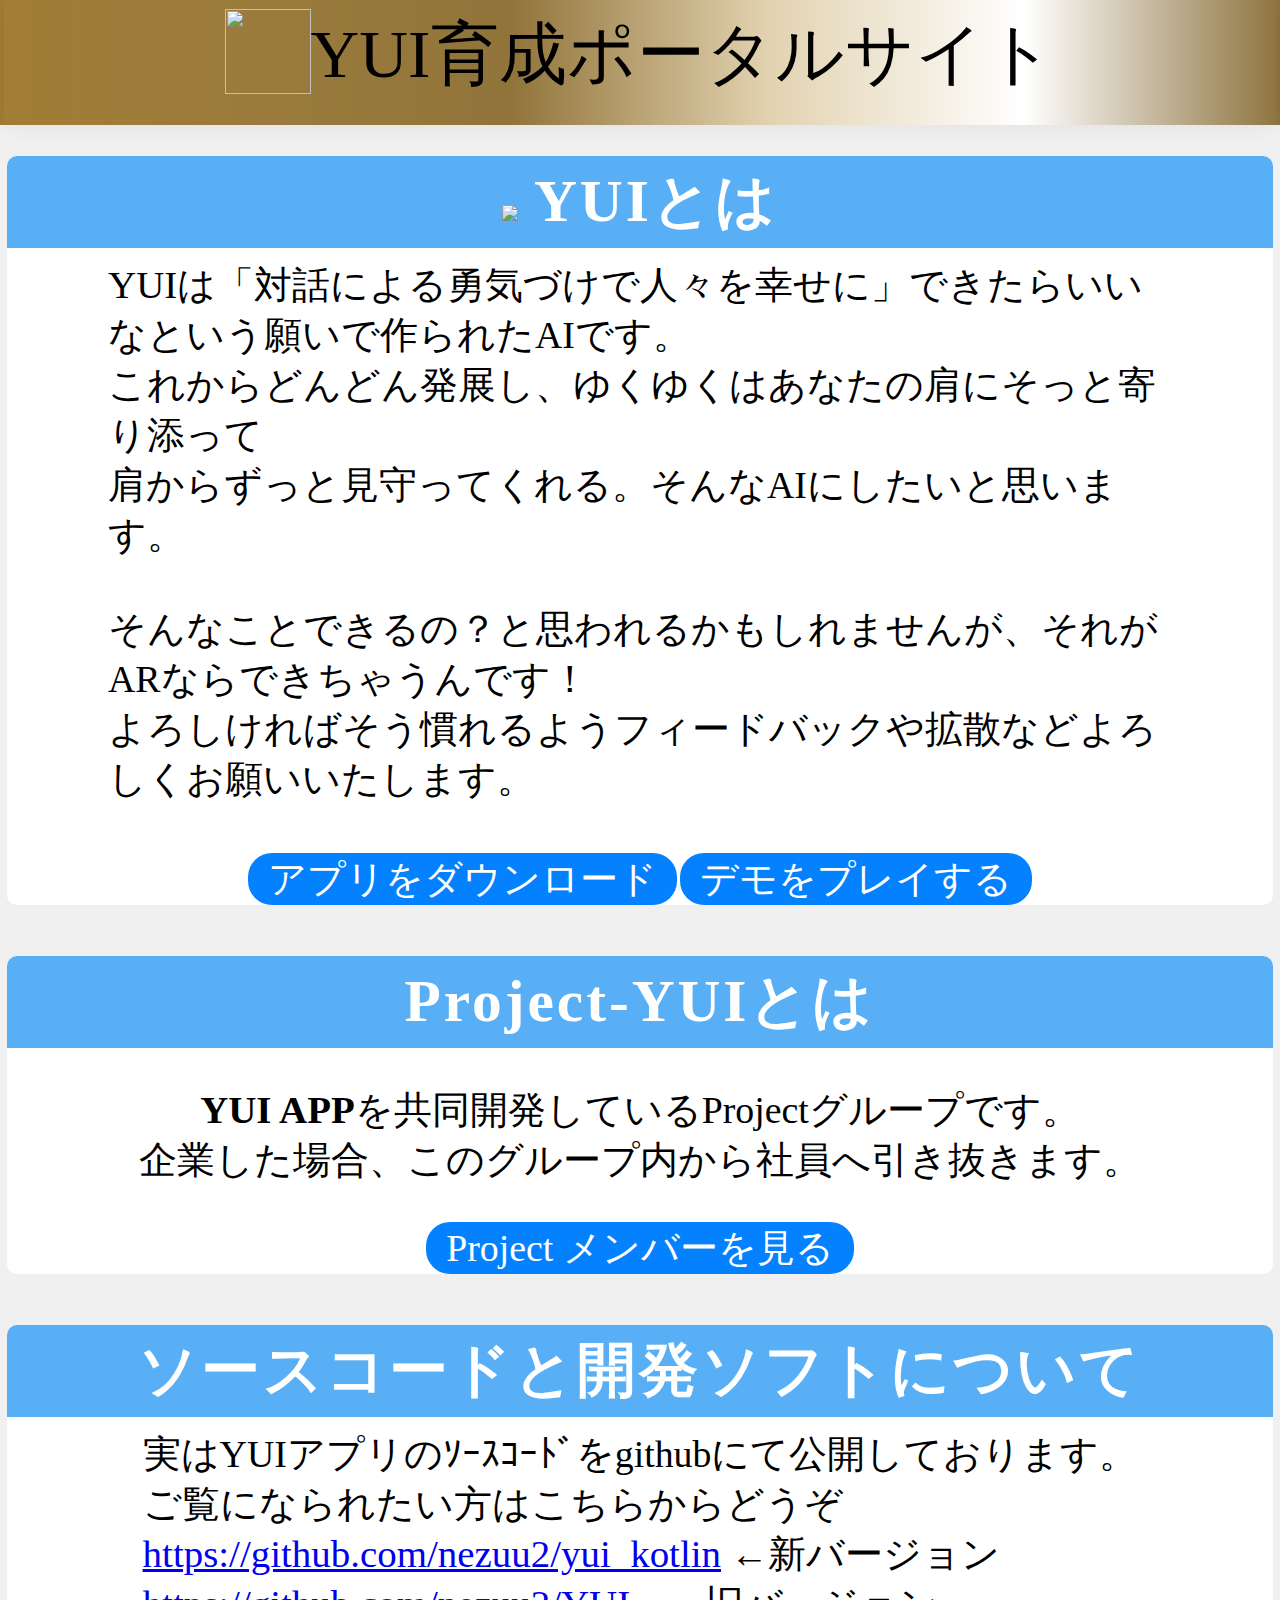
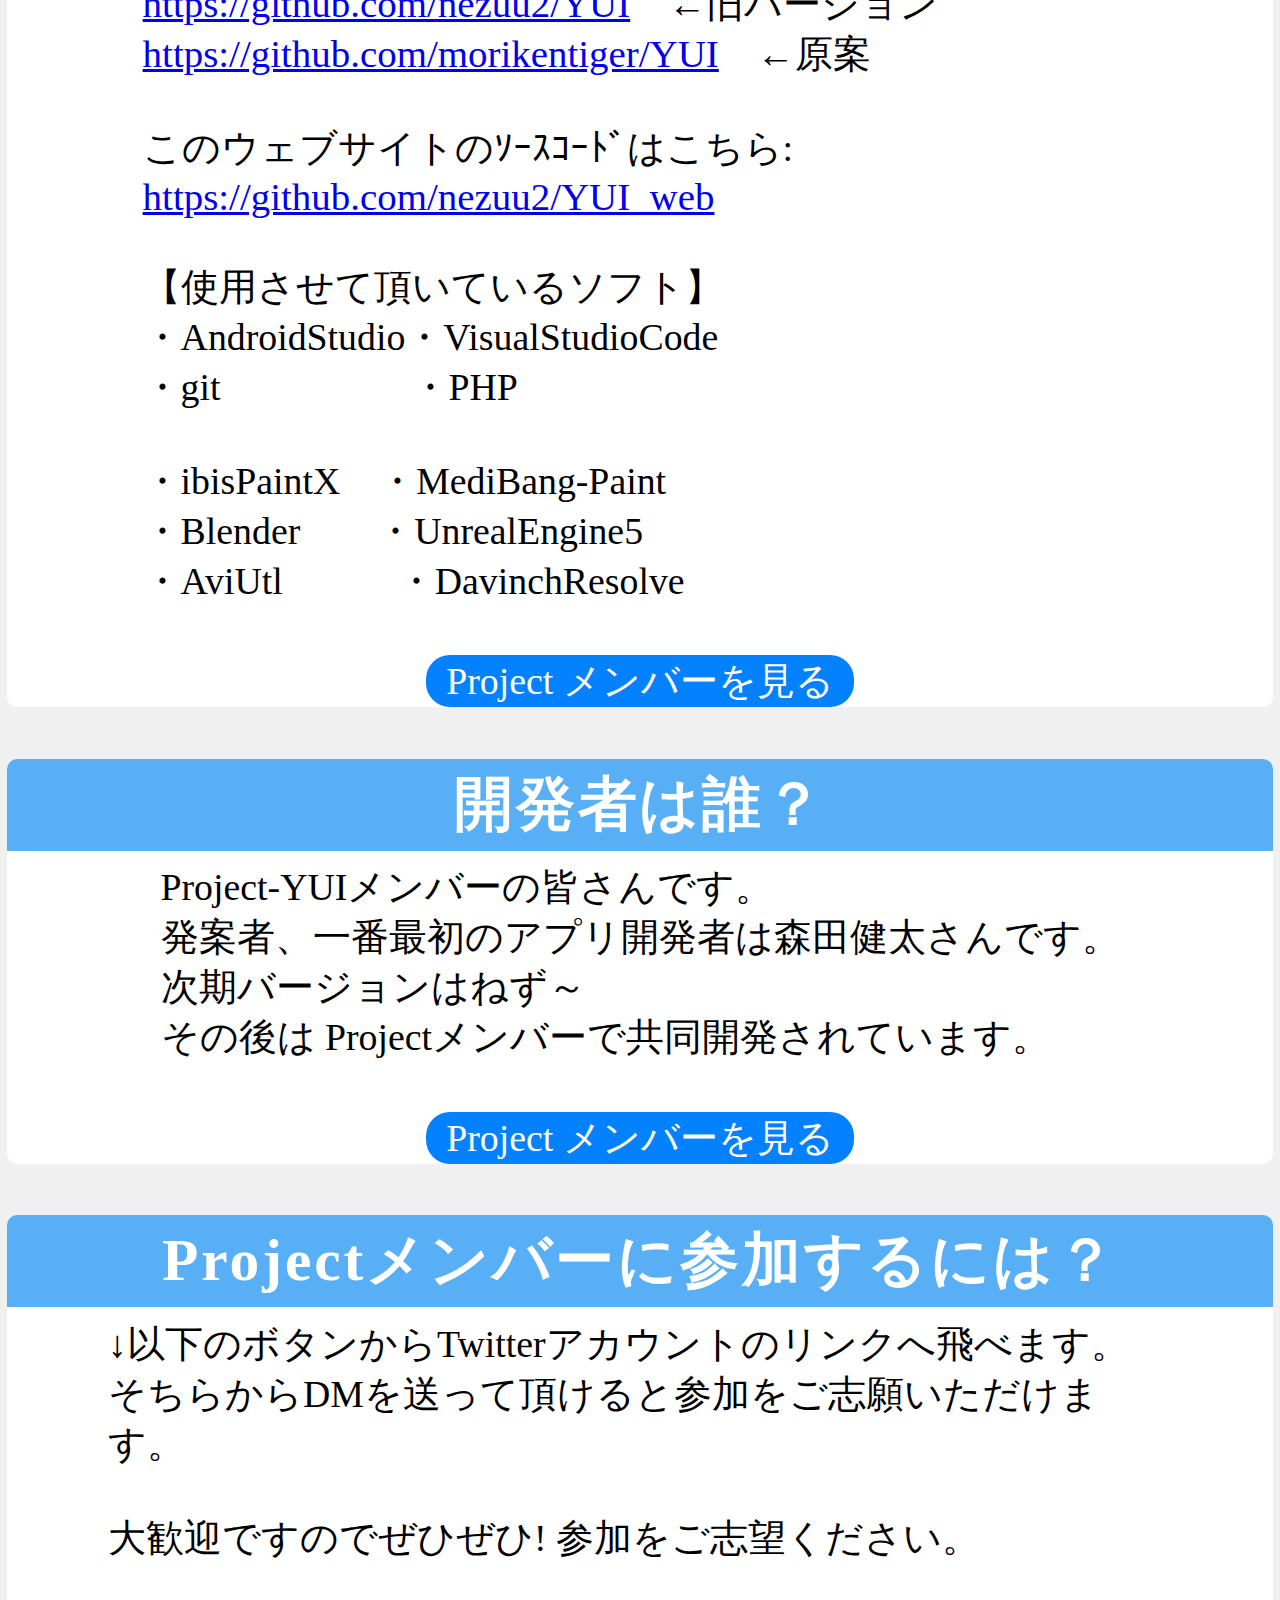
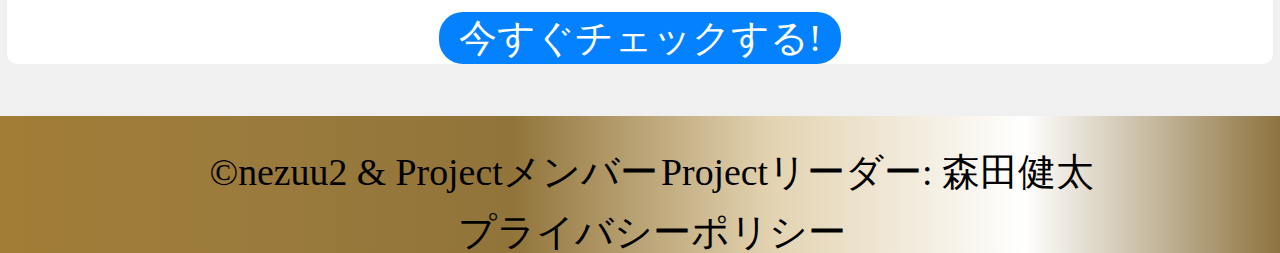
==== faq.html @ 1b66bd5d "yui_devを反映" ====
<!DOCTYPE html>
<html lang="ja">

<head>
    <meta charset="UTF-8"/>
    <meta name="viewport" content="width=device-width,initial-scale=1.0">
    <title>YUI公式サイト｜FAQページ</title>
    <link rel="stylesheet" href="stylesheet.css">
    <link rel="icon" type="image/png" href="yui_単体.png">
    
    <!-- 使用しているフレームワーク -->
    <script
      src="https://code.jquery.com/jquery-3.5.1.js"
      integrity="sha256-QWo7LDvxbWT2tbbQ97B53yJnYU3WhH/C8ycbRAkjPDc="
      crossorigin="anonymous"></script>

    <script src="header&footer.js"></script>
    <link href="library/fontawesome-free-5.15.3-web/css/all.min.css" rel="stylesheet">
</head>

<body>
    <!-- 
    <div class="header">
      <div class="header-logo"><img src="YUI-icon.png" width="50px">YUI育成ポータルサイト</div>
      <div class="header-sub">対話による勇気づけで人々を幸せに</div>
      <a href="contact-us.html">お問い合わせ</a>
    </div>
    -->
    <nav class="navbar navbar-light bg-light fixed-top">
      <ul>
         <!-- タイトル -->
        <li><a href="index.html" class="menu-active tabs-button" style="font-size:5rem;display:-moz-inline-grid;justify-content:center;">
          <img src="yui_単体.png" style="width:6.3rem;height:6.3rem;">YUI育成ポータルサイト</a>
        </li>
        
        <span id="header" style="white-space:nowrap;display:inline-flex;justify-content:center;">
          <!-- header&footer.jsで記載：一括編集の為 -->
        </span>
      </ul>
  </nav>

    <div class="main">
      <div class="box1">
          <div class="box-title"><img src="YUI-app-スクショ.png" width="105"> YUIとは</div>
          <p font size="3" class="font-arialblack" style="text-align:left;margin:1% 8%;display:inline-block">
            <a color="#ff7eee">YUI</a>は「対話による勇気づけで人々を幸せに」できたらいいなという願いで作られたAIです。<br>
            これからどんどん発展し、ゆくゆくはあなたの肩にそっと寄り添って<br>
            肩からずっと見守ってくれる。そんなAIにしたいと思います。<br>
            <br>
            そんなことできるの？と思われるかもしれませんが、それがARならできちゃうんです！<br>
            よろしければそう慣れるようフィードバックや拡散などよろしくお願いいたします。
          </p><p></p>
          <a href="https://play.google.com/store/apps/details?id=com.websarva.wings.android.yui" class="btn btn--black">アプリをダウンロード</a>
          <a href="trial-version.html" class="btn btn--black">デモをプレイする</a>
      </div>

      <div class="box1">
        <div class="box-title">Project-YUIとは</div>
        <p font size="3">
          <a color="#ff7eee"><strong>YUI APP</strong></a>を共同開発しているProjectグループです。
          <br>企業した場合、このグループ内から社員へ引き抜きます。
        </p>
        <a href="project-member.html" class="btn btn--black">Project メンバーを見る</a>
      </div>

      <div class="box1">
        <div class="box-title">ソースコードと開発ソフトについて</div>
        <p font size="3" style="text-align:left;margin:1% 8%;display:inline-block">
          実はYUIアプリのｿｰｽｺｰﾄﾞをgithubにて公開しております。
          <br>ご覧になられたい方はこちらからどうぞ
          <br><a href="https://github.com/nezuu2/yui_kotlin">https://github.com/nezuu2/yui_kotlin</a> ←新バージョン
          <br><a href="https://github.com/nezuu2/YUI">https://github.com/nezuu2/YUI</a>　←旧バージョン
          <br><a href="https://github.com/morikentiger/YUI">https://github.com/morikentiger/YUI</a>　←原案
          <br>
          <br>このウェブサイトのｿｰｽｺｰﾄﾞはこちら:
          <br><a href="https://github.com/nezuu2/YUI_web">https://github.com/nezuu2/YUI_web</a>
          <br>
          <br>【使用させて頂いているソフト】
          <br>・AndroidStudio・VisualStudioCode
          <br>・git　　　　　・PHP
          <br>
          <br>・ibisPaintX　・MediBang-Paint
          <br>・Blender　　・UnrealEngine5
          <br>・AviUtl　　　・DavinchResolve
        </p><p></p>
        <a href="project-member.html" class="btn btn--black">Project メンバーを見る</a>
      </div>

      <div class="box1">
        <div class="box-title">開発者は誰？</div>
        <p font size="3" style="text-align:left;margin:1% 8%;display:inline-block">
          Project-YUIメンバーの皆さんです。
          <br>発案者、一番最初のアプリ開発者は森田健太さんです。
          <br>次期バージョンはねず～
          <br>その後は Projectメンバーで共同開発されています。
          <p></p><a href="project-member.html" class="btn btn--black">Project メンバーを見る</a>
        </p>
      </div>

      <div class="box1">
        <div class="box-title">Projectメンバーに参加するには？</div>
        <p font size="3" style="text-align:left;margin:1% 8%;display:inline-block">
          ↓以下のボタンからTwitterアカウントのリンクへ飛べます。
          <br>そちらからDMを送って頂けると参加をご志願いただけます。
          <br>
          <br>大歓迎ですのでぜひぜひ! 参加をご志望ください。
        </p><p></p>
        <a href="https://twitter.com/morikentiger" class="btn btn--black">今すぐチェックする!</a>
      </div>
    </div>

    <div class="footer">
      <!-- <div class="footer-logo"></div> -->
      <div class="footer-list">
        <ul id="footer">
          <!-- header&footer.jsで記載：一括編集の為 -->
        </ul>
        <div name="auther">
          <a href="project-member.html" class="text-button">©nezuu2 & Projectメンバー</a>
          <a href="project-member.html" class="text-button">Projectリーダー: 森田健太</a>
        </div>
        <div name="social-media" style="position: relative;top:10px">
          <a href="https://twitter.com/share?url=https://nezuu2.github.io/YUI_web/" class="fab fa-twitter fa-lg"></a>
          <a href="https://instagram.com" class="fab fa-instagram fa-lg"></a>
          <a href="https://linevoom.line.me/" class="fab fa-line fa-lg"></a>
          <a href="privacy-policy.html" class="text-button">プライバシーポリシー</a>
        </div>
      </div>
    </div>
</body>
</html>
---- stylesheet.css ----
html {
  font-size: 5px;
}
@media only screen and (min-width:600px) {
  html,
  body {
    font-size: 7px;
  }
}
@media only screen and (min-width: 900px) {
  html,
  body {
    font-size: 10px;
  }
  .header-img {
    width: 100%;
  }
  p {
    font-size: 3rem;
  }
}
@media only screen and (min-width:1200px) {
  html,
  body {
    font-size: 13.5px;
  }
  .header-img {
    width: 50%;
  }
}
/* ※イコールじゃなくて比較の意味 */
@media only screen and (min-width:1600px) and (max-width:1600px) {
  html,
  body {
    font-size: 13.5px;
  }
}

a.fab {
  text-decoration:none;
  color: unset;
  font-size:1em;
  user-select:none;
  -webkit-touch-callout: none; /* iOS Safari */
  -webkit-user-select: none; /* Safari */
  -khtml-user-select: none; /* Konqueror HTML */
  -moz-user-select: none; /* Firefox */
}
a.fab:hover {
  animation-name: test;
  animation-duration:1.1s;
  animation-fill-mode:forwards;
  opacity:1;
}
@keyframes test {
  20%{
    font-size:350%;
    }
  40%{
    font-size:360%;
  }
  50%{
    font-size:430%;
  }
  80%{
    font-size:450%;
  }
  100%{
    font-size:400%;
    transform: rotate(1turn)
    }
  }

p {
  font-size: 2.8rem;
}

body {
  font-family: "Avenir Next";
  background: #f0f0f0;
  margin: 0;
  flex-wrap:warp;
  word-wrap: break-word;
  overflow-wrap:break-word;
}

.header-img {
  width: 100%;
}

.width_backgounrd {
  padding:0% calc(0% - 8rem);
}

li {
  list-style: none;
  font-size: 2.3rem;
}

main {
  max-width: 1920px;
  width: 100%;
  margin-right: auto;
  margin-left: auto;
  overflow: hidden;
}
.main {
  max-width: 1920px;
  width: 100%;
  margin-right: auto;
  margin-left: auto;
  overflow: hidden;
}

.header {
  overflow: hidden;
  background: #ffffff;
  color: rgb(58, 58, 58);
  height: 90px;
  padding: 0px calc(8.8% - 4rem);
  margin-left: auto;
  margin-right: auto;
  max-width: 120rem;
  width: calc(100% - 4rem);
  flex-wrap:wrap;
}

.header-logo {
  float: left;
  font-size: 36px;
  padding: 20px 40px;
  letter-spacing: 0.05em;
}
.header-logo img{
  float: left;
  padding: 0px 5px;
}

.header-sub {
  float: left;
  font-size: 25px;
  padding: 28px 20px;
  letter-spacing: 0.05em;
  padding-left: 0px;
}

.header a {
  display: inline-block;
  font-size: 20px;
  text-decoration: none;
  color: rgb(245, 245, 245);
  padding: 20px 40px;
  background-color: rgb(42, 79, 134);
  border-color: rgb(0, 132, 255);
  border: none;
  position: relative;
  top: 22px;
  left: 3%;
}

nav {
  display: grid;
  width: 100%;
  background: linear-gradient(90deg, #a17d35,#9b7b3d,#91743a,#e2d2b0,#fff, #8d733f);
  position: sticky;
  top: 0px;
  z-index: 1024;
  backdrop-filter: blur(12px);
  -webkit-backdrop-filter: blur(24px);
}

nav ul {
  text-align: center;
  display: -moz-inline-grid;
  overflow-x: auto;
  width: 100%;
  margin: 0;
  padding: 3px;
  box-shadow: 0 0 20px 0 rgba(0, 0, 0, 0.07);
  margin-left: auto;
  margin-right: auto;
  max-width: 115rem;
  width: calc(100% - 1rem);
}

nav li {
  padding: 6px
}

/*スマホ画面で例１のハンバーガーメニューの形にする*/
@media screen and (max-width: 800px) {
  nav {
    position: relative;
  }
  nav ul {
    display: -moz-inline-grid;
    padding: 0px;
    width: calc(100% - 2rem);
  }
  .header-logo {
    padding: 0px;
  }
  .header-sub {
    float: inline-end;
    font-size: 19px;
    padding: 0px 0px;
    letter-spacing: 0.05em;
    position: relative;
    top: 8px;
  }
  .header a {
    margin:0px;
    padding:2px 100px;
    position: relative;
    top: 18px;
    left: 0px;
  }
}

a.tabs-button {
  color: black;
  text-decoration:none;
  font-size:2.5rem;
  margin:0px;
  padding:0px;

  display: flex;
  transition: all 300ms 0s ease-out;
}
a.tabs-button:hover {
  color: rgb(255, 255, 255);
  text-decoration:none;

  text-shadow: 0 0 12px rgb(0, 0, 0);
  text-shadow: 0 0 30px rgba(192, 176, 34, 0.856);
  padding: 0px 2.5px;
}
a.tabs-button.black {
  color: rgba(158, 158, 158, 0.596);
}
a.tabs-button.black:hover {
  background: #39393b;
  box-shadow: 11px 0;
}
a.tabs-button.black:active {
  color: rgba(255, 0, 0, 0.596);
  background: #4b0000;
  box-shadow: 11px 0;
}

.footer {
  background: linear-gradient(90deg, #a17d35,#9b7b3d,#91743a,#e2d2b0,#fff, #8d733f);
  color: black;
  z-index: 10;
  padding:5px;
  overflow-x: auto;
  max-width:100%;
  justify-content: center;
}

.footer-logo {
  font-size: 32px;
  float: left;
}

.footer-list {
  justify-items: center;
  margin: 0 0 0 1em;
  max-width:100%;
  white-space: normal;
  display:inline-flexbox;
}

.footer-list ul {
  padding: 0px;
  display: flex;
  flex-wrap:wrap;
  table-layout:fixed;
  justify-content: center;
}

.footer-list li {
  padding-bottom: 20px;
  
  white-space:nowrap;
  justify-content: center;
  display:flex;
  
  /* border: 1px solid #aaa; */
  line-height: 120%;
  margin: 0.2em;
  padding: 0.5em;
  text-align: center;
  width: 8em;

  position:relative;
  bottom:10px;
  border-radius: 22px;
}

.footer-button a {
  color:black;
  text-decoration:none;
  font-size:2.5rem;
}
.footer-button:hover {
  transition: all 300ms 0s ease-out;
  box-shadow: 8.5px 0 white;
}

@media screen and (max-width: 900px) {
  .left-picture {
    float: unset;
    position: relative;
    left: 10rem;
  }
}
@media screen and (max-width: 1200px) {
  
}

.popup {
  display: none;
  height: 100vh;
  width: 100%;
  background: black;
  opacity: 0.9;
  position: fixed;
  top: 0;
  left: 0;
}

.content{
  background: #fff;
  padding: 30px;
  width: 50%;
}

.show {
    display: flex;
    justify-content: center;
    align-items: center;
}

.chat {
  background: #52c0ff96;
  color:rgb(0, 71, 138);
  border-radius: 22px;
  margin: 3%;
  padding: 1.1% 1.5%;
}

.circle-shap {
  border-radius: 22px;
}
.text-background-circle {
  background: lightgray;
  padding: 0% 4%;
  border-radius: 22px;
}
.text-background-circle.blue {
  background: linear-gradient(to right, blue, rgb(43, 153, 255), aqua);
  color: white;
}

.box1 {
    margin: 2.3em 0.5rem;
    margin-bottom: 3.8em;
    background: white;
    text-align: center;
    border-radius: 10px / 10px;
    display: flexbox;
    flex-wrap:wrap;
}
.box1 .box-title {
    font-size: 4.4em;
    background: #59aff5;
    padding: 6px;
    text-align: center;
    color: #FFF;
    font-weight: bold;
    letter-spacing: 0.05em;
    border-top-left-radius: 10px;
    border-top-right-radius: 10px;
}
.box1 p {
    /*padding: 15px 150px;*/
}
.box1 address a {
  margin: 0.1rem;
  font-size:2.5em;
}
.box1 a {
  font-size:103%;
}
.box1 ol {
  text-align: left;
}

/* 色付きbox */
.box1.black {
  background:#f0f0f0;
  border: solid 2px #ffffff;
}
.box1.white {
  background:#292929;
  color: #ffffff;
  border: solid 2px #ffffff;
}
.box1.wood {
  background-image: url("木目模様2（茶色）.jpg");
  background-color: rgba(0, 0, 0, 0.781);
  background-blend-mode:lighten;
  color: #ffffff;
  border: solid 2px #ffffff;
}

.box1 .box-title--black {
  font-size: 4.4em;
  background: #222222;
  padding: 6px;
  text-align: center;
  color: #FFF;
  font-weight: bold;
  letter-spacing: 0.05em;
}
.box1 .box-title--blue {
  font-size: 4.4em;
  background: #001e57;
  padding: 12px;
  text-align: center;
  color: #FFF;
  font-weight: bold;
  letter-spacing: 0.05em;
}
.box1 .box-title--yellow {
  font-size: 4.4em;
  background: rgba(255, 255, 255, 0.103);
  padding: 6px;
  text-align: center;
  color: rgb(255, 230, 0);
  font-weight: bold;
  letter-spacing: 0.05em;
}
.box1 .box-title--news {
  font-size: 4.4em;
  padding: 15px;
  text-align: center;
  color: #FFF;
  font-weight: bold;
  letter-spacing: 0.05em;

  background-color: #e74c3c;
  animation: bg-color 0s infinite;
  -webkit-animation: bg-color 0s infinite;
}
@-webkit-keyframes bg-color {
  0% { background-color: #ffae95; }
  20% { background-color: #a9f5ff; }
  40% { background-color:#89d0ff; }
  60% { background-color: #3498db; }
  80% { background-color: #001e57; }
  100% { background-color: #e74c3c; }
}
@keyframes bg-color {
  0% { background-color: #ffae95; }
  20% { background-color: #a9f5ff; }
  40% { background-color:#89d0ff; }
  60% { background-color: #3498db; }
  80% { background-color: #001e57; }
  100% { background-color: #e74c3c; }
}

.before-credo {
  margin-top: .5rem;
}
.credo {
  padding: 15px 20px;
  margin: 0;
  display: inline-block;
}
.credo li {
  margin-bottom: .5rem;
  text-align: left;
  list-style: unset;
  font-size: 2.8rem;
}
.credo a {
  font-size: 2.8rem;
}
.credo.list-style-none li {
  text-align: center;
  list-style: none;
}

gray-out {
  color: #646464;
  font-size: 99%;
}

.left-and-right-handed-drawing {
  padding: 0px;
}

.left-and-right-handed-drawing p {
  display: inline-block;
  margin: auto 35px;
  float: left;

  position: relative;
  top: 6rem;
  left: -7rem;
}
.left-and-right-handed-drawing img {
  display: inline-block;
  margin: auto 35px;
  float: right;
  
  position: relative;
  bottom: 3rem;
  right: 6rem;
  transition: all 300ms 0s ease-in;
}
.left-and-right-handed-drawing:hover img {
  width: 20em;
}
.left-and-right-handed-drawing li {
  margin: 0 auto;
  text-align: center;
  width: 63em;
  height: 18em;
  border: solid 0px #000000;
  background-color:rgb(221, 221, 221);
  box-shadow: 0 0 20px 0 rgba(0, 0, 0, 0.07);

  position:relative;
}
@media only screen and (max-width: 900px) {
  .left-and-right-handed-drawing {
    display: grid;
    padding: 0px;
    position: relative;
    bottom: 0;
    right: 0;
  }
  .left-and-right-handed-drawing img {
    margin: auto;
    position: relative;
    top: 110px;
    transition: all 300ms 0s ease-in;
  }
  .left-and-right-handed-drawing:hover img {
    width: 18em;
  }
  .left-and-right-handed-drawing li {
    margin: 0 auto;
    text-align: center;
    width: 100%;
    height: 18em;
    border: solid 0px #000000;
    background-color:rgb(221, 221, 221);
    box-shadow: 0 0 20px 0 rgba(0, 0, 0, 0.07);
    position:relative;
  }
}

.board li {
  width: 500px;
  padding-bottom: 17px;
  background: rgba(0, 0, 0, 0.034);
  margin: 5px auto;
  align-items: center;
  position: relative;
  right: 20px;
  border-radius: 20px / 20px;
  display: inline-grid;
}

.board p {
  color: black;
  margin: auto;
}
li-title {
  font-size: 2.5rem;
  color: #b10000;
  border-bottom: 2px solid #dd4b4b;
  background: rgba(255, 17, 0, 0.123);
  display: block;
  border-top-left-radius: 20px;
  border-top-right-radius: 20px;
  transition: all 200ms 0s ease-in;

  /**グラデーションが合わなかったから追加しなかった
  background: linear-gradient(to right, rgb(255, 0, 64), pink);
  **/
}
li-title:hover {
  border-bottom: 2px solid #f03f3f;
  color: #f03f3f;
  box-shadow: 0 0 30px 0 rgba(0, 0, 0, 0.301);
}

.left-picture {
  float: left;
  position: absolute;
  left: 10rem;
}
.left-aligned {
  text-align: left;
}

chapter {
  position: absolute;
  margin-left: -1.5rem;
  transition: all 280ms 0s ease-in;
  color: green;
}
chapter:hover {
  color: rgb(24, 194, 24);
}

.font-cursive {
  font-family: cursive;
}
.font-arialblack {
  font-family: arial black;
}

address a:hover {
  background-color: #3a4ad625;
}
a.link:hover {
  background-color: #3a4ad625;
}

@media only screen and (max-width:800px) {
  a.btn {
    font-size: 5px;
  }
  .left-picture {
    float: unset;
    position: relative;
    left: 0rem;
  }
}
@media only screen and (min-width:1600px) {
  a.btn {
    font-size: 18px;
  }
}
a.btn {
  color: rgb(255, 255, 255);
  background-color: #0481ff;
  text-decoration:none;
  padding: 5px 20px;
  border-radius: 24px / 24px;
  transition: all 200ms 0s ease-out;
  font-size: 2.8rem;
}
a.btn--black:hover {
  margin-top: 3px;
  color: rgb(255, 255, 255);
  background: #0071e3;
}

a.btn2 {
  color: rgb(255, 255, 255);
  background-color: #4e4e4e;
  border-bottom: 5px solid #000000;
  box-shadow: 0 3px 5px rgba(0, 0, 0, 0.3);
  text-decoration:none;
  transition: all 300ms 0s ease-out;
  padding: 0px 12px;
  border-radius: 10px 10px;
  font-size:1.6em;
}
a.btn2--black:hover {
  margin-top: 3px;
  color: rgba(51, 51, 51, 0.349);
  background: #ffffff;
  border-bottom: 2px solid #9b9b9b;
}

a.button {
  color: black;
  text-decoration:none;
  font-size:2.8rem;
  border-radius: 0px 15px;
  transition: all 300ms 0s ease-out;
  margin: 0%;
  display: flex;
  align-items: center;
}
.footer-list li:hover {
  background: #9e9e9e;
  float: none;
  border-radius: 0px 15px;
}
a.button:active {
  color: rgb(163, 163, 163);
  border-radius: 24px / 23px;
}
a.button.black {
  color: rgb(151, 151, 151);
  background: #2c2c2c;
}
a.button.black:hover {
  background: #000000;
}
a.button.black:active {
  color: white;
}

.text-button {
  text-decoration:none;
  color: black;
  font-size: 2.8rem;
  position: relative;
  left: 5px;
  transition: all 300ms 0s ease;
  display: inline-block;
}
.text-button:hover {
  /* color: #fff; */
  font-size: 2.84rem;
}

.hidden {
  align-items: auto;
  color: rgba(255, 255, 255, 0);
  transition: all 300ms 0s ease;
}

/** ボタン **/
.disp-box label {
  display: inline-block;
  color: #f0f0f0;                   /* ボタンの文字色 */
  background-color: #525252;        /* ボタンの背景色 */
  font-weight: bold;                /* 文字の太さ */
  padding: 0.5em 1em;               /* ボタン内側の余白 */
  border-bottom: solid 4px #3b3b3b; /* ボタンの影部分 */
  border-radius: 24px / 23px;               /* 角丸 */
  cursor: pointer;                  /* ボタンにカーソルを合わせた時に指アイコンを表示 */
}
/** ボタンクリック時のボタンを押し込む動作 **/
.disp-box label:active {
  -webkit-transform: translateY(4px); /* Chrome、Safari用 */
  -moz-transform: translateY(4px);    /* Firefox用 */
  -ms-transform: translateY(4px);     /* IE用 */
  transform: translateY(4px);
  border-bottom: none;
}
/** チェックボックス **/
.disp-box input {
  display: none; /* 非表示 */
}
/** 表示・非表示を切り替えるテキスト（「クリックされました！」の部分） **/
.disp-box .text {
  color: #e2242a;    /* 文字色 */
  font-weight: bold; /* 文字の太さ */
  overflow: hidden;
  opacity: 0;        /* 文字を非表示 */
  transition: 0s;  /* 文字が表示・非表示される時のスピード */
}
/** チェックボックスにチェックが入った時の、テキストの処理 **/
.disp-box input:checked ~ .text {
  height: auto;
  opacity: 1; /* 文字を表示 */
}
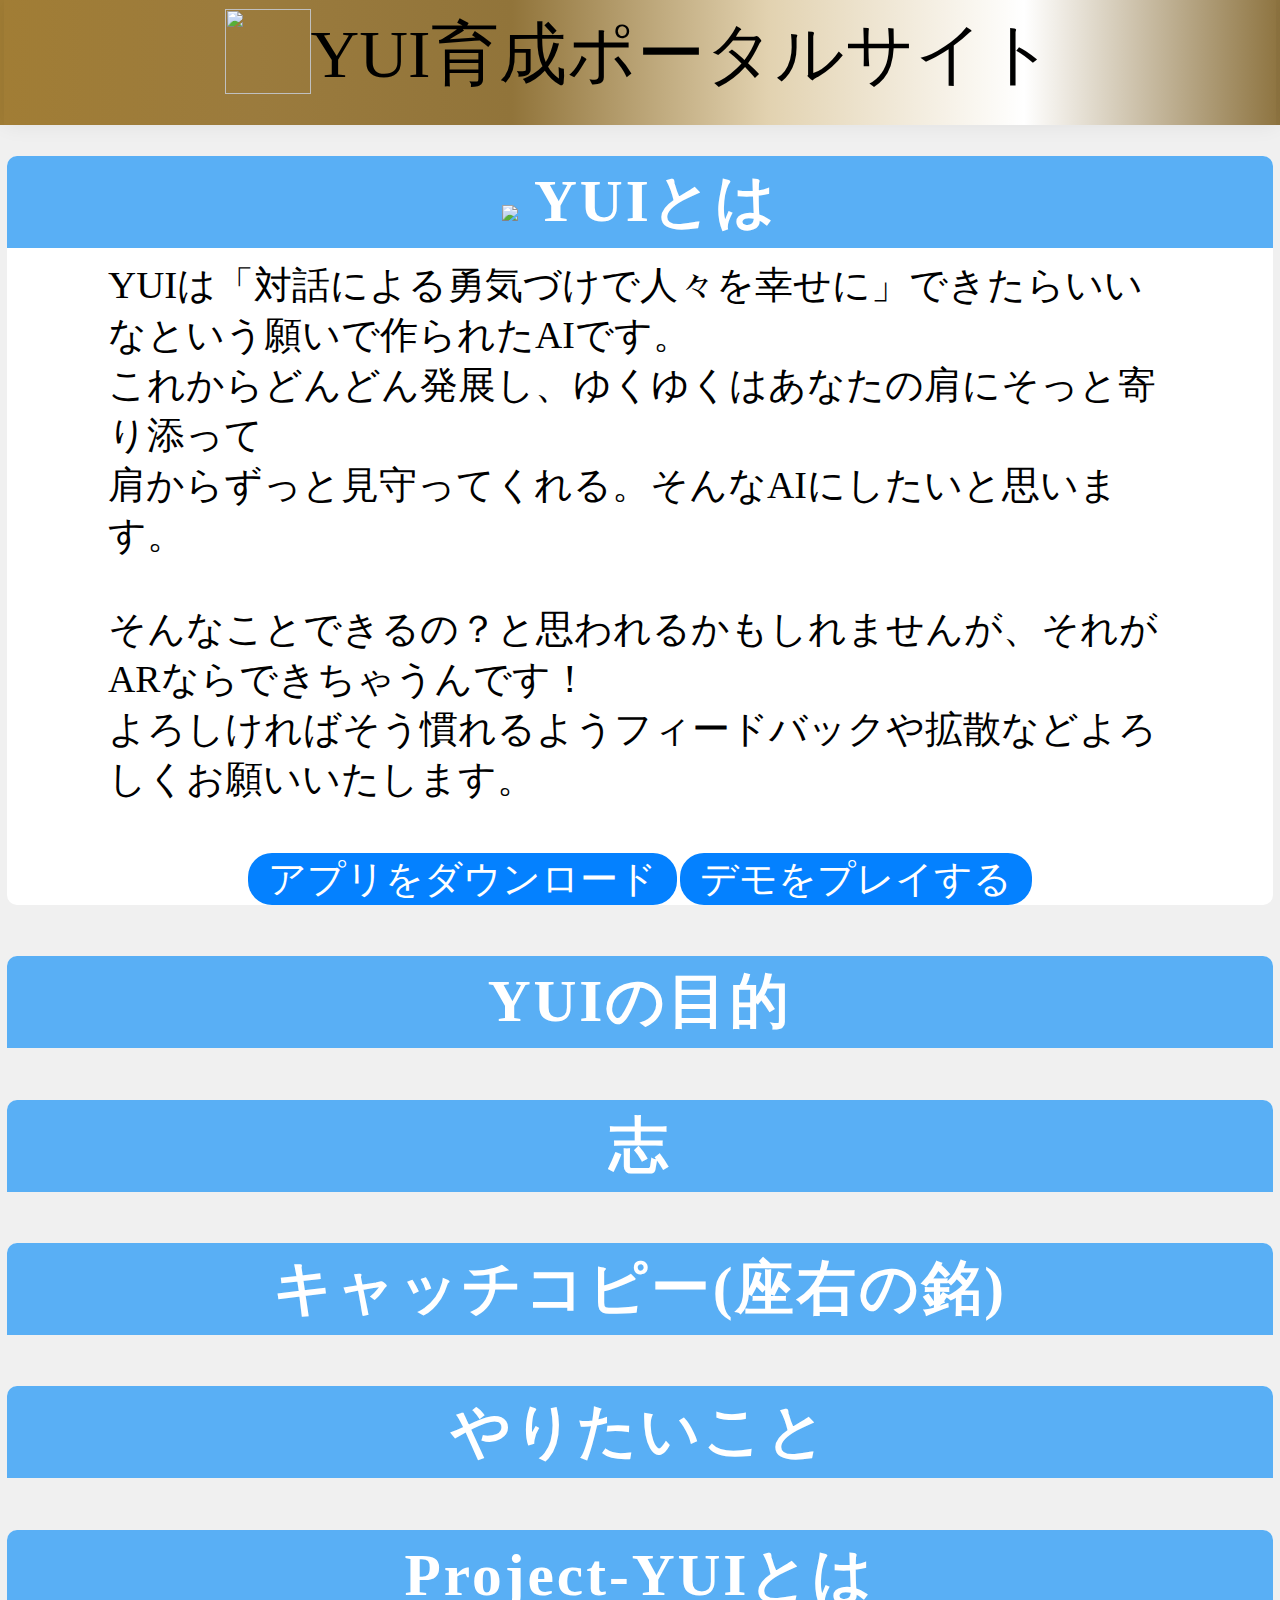
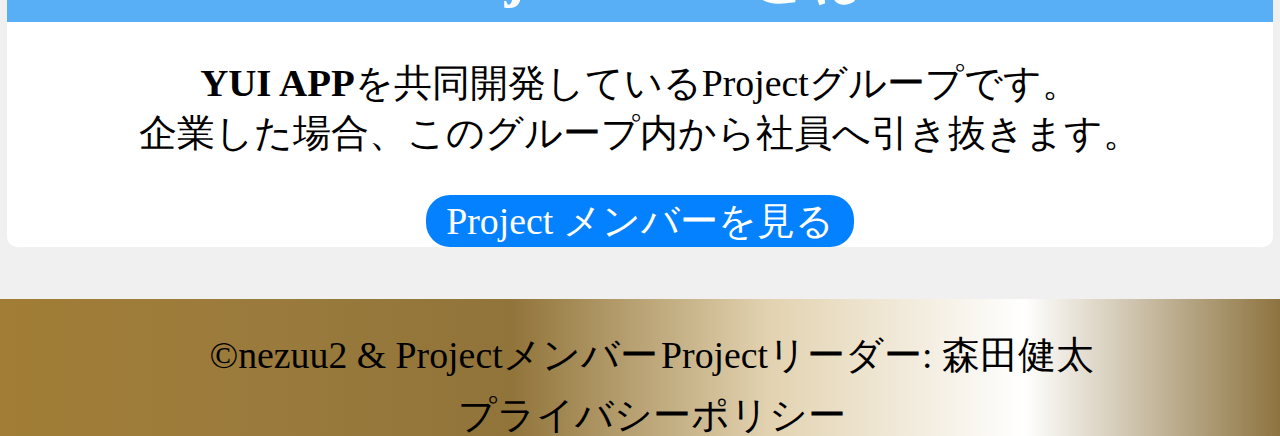
==== commit 29cd4aad: "yui_devの内容を適応" ====
--- a/faq.html
+++ b/faq.html
@@ -39,7 +39,7 @@
       </ul>
   </nav>
 
-    <div class="main">
+    <main>
       <div class="box1">
           <div class="box-title"><img src="YUI-app-スクショ.png" width="105"> YUIとは</div>
           <p font size="3" class="font-arialblack" style="text-align:left;margin:1% 8%;display:inline-block">
@@ -55,6 +55,34 @@
       </div>
 
       <div class="box1">
+        <div class="box-title">YUIの目的</div>
+        <p font size="3">
+          
+        </p>
+      </div>
+      
+      <div class="box1">
+        <div class="box-title">志</div>
+        <p font size="3">
+          
+        </p>
+      </div>
+     
+      <div class="box1">
+        <div class="box-title">キャッチコピー(座右の銘)</div>
+        <p font size="3">
+          
+        </p>
+      </div>
+      
+      <div class="box1">
+        <div class="box-title">やりたいこと</div>
+        <p font size="3">
+          
+        </p>
+      </div>
+
+      <div class="box1">
         <div class="box-title">Project-YUIとは</div>
         <p font size="3">
           <a color="#ff7eee"><strong>YUI APP</strong></a>を共同開発しているProjectグループです。
@@ -62,52 +90,8 @@
         </p>
         <a href="project-member.html" class="btn btn--black">Project メンバーを見る</a>
       </div>
-
-      <div class="box1">
-        <div class="box-title">ソースコードと開発ソフトについて</div>
-        <p font size="3" style="text-align:left;margin:1% 8%;display:inline-block">
-          実はYUIアプリのｿｰｽｺｰﾄﾞをgithubにて公開しております。
-          <br>ご覧になられたい方はこちらからどうぞ
-          <br><a href="https://github.com/nezuu2/yui_kotlin">https://github.com/nezuu2/yui_kotlin</a> ←新バージョン
-          <br><a href="https://github.com/nezuu2/YUI">https://github.com/nezuu2/YUI</a>　←旧バージョン
-          <br><a href="https://github.com/morikentiger/YUI">https://github.com/morikentiger/YUI</a>　←原案
-          <br>
-          <br>このウェブサイトのｿｰｽｺｰﾄﾞはこちら:
-          <br><a href="https://github.com/nezuu2/YUI_web">https://github.com/nezuu2/YUI_web</a>
-          <br>
-          <br>【使用させて頂いているソフト】
-          <br>・AndroidStudio・VisualStudioCode
-          <br>・git　　　　　・PHP
-          <br>
-          <br>・ibisPaintX　・MediBang-Paint
-          <br>・Blender　　・UnrealEngine5
-          <br>・AviUtl　　　・DavinchResolve
-        </p><p></p>
-        <a href="project-member.html" class="btn btn--black">Project メンバーを見る</a>
-      </div>
-
-      <div class="box1">
-        <div class="box-title">開発者は誰？</div>
-        <p font size="3" style="text-align:left;margin:1% 8%;display:inline-block">
-          Project-YUIメンバーの皆さんです。
-          <br>発案者、一番最初のアプリ開発者は森田健太さんです。
-          <br>次期バージョンはねず～
-          <br>その後は Projectメンバーで共同開発されています。
-          <p></p><a href="project-member.html" class="btn btn--black">Project メンバーを見る</a>
-        </p>
-      </div>
-
-      <div class="box1">
-        <div class="box-title">Projectメンバーに参加するには？</div>
-        <p font size="3" style="text-align:left;margin:1% 8%;display:inline-block">
-          ↓以下のボタンからTwitterアカウントのリンクへ飛べます。
-          <br>そちらからDMを送って頂けると参加をご志願いただけます。
-          <br>
-          <br>大歓迎ですのでぜひぜひ! 参加をご志望ください。
-        </p><p></p>
-        <a href="https://twitter.com/morikentiger" class="btn btn--black">今すぐチェックする!</a>
-      </div>
-    </div>
+      
+    </main>
 
     <div class="footer">
       <!-- <div class="footer-logo"></div> -->
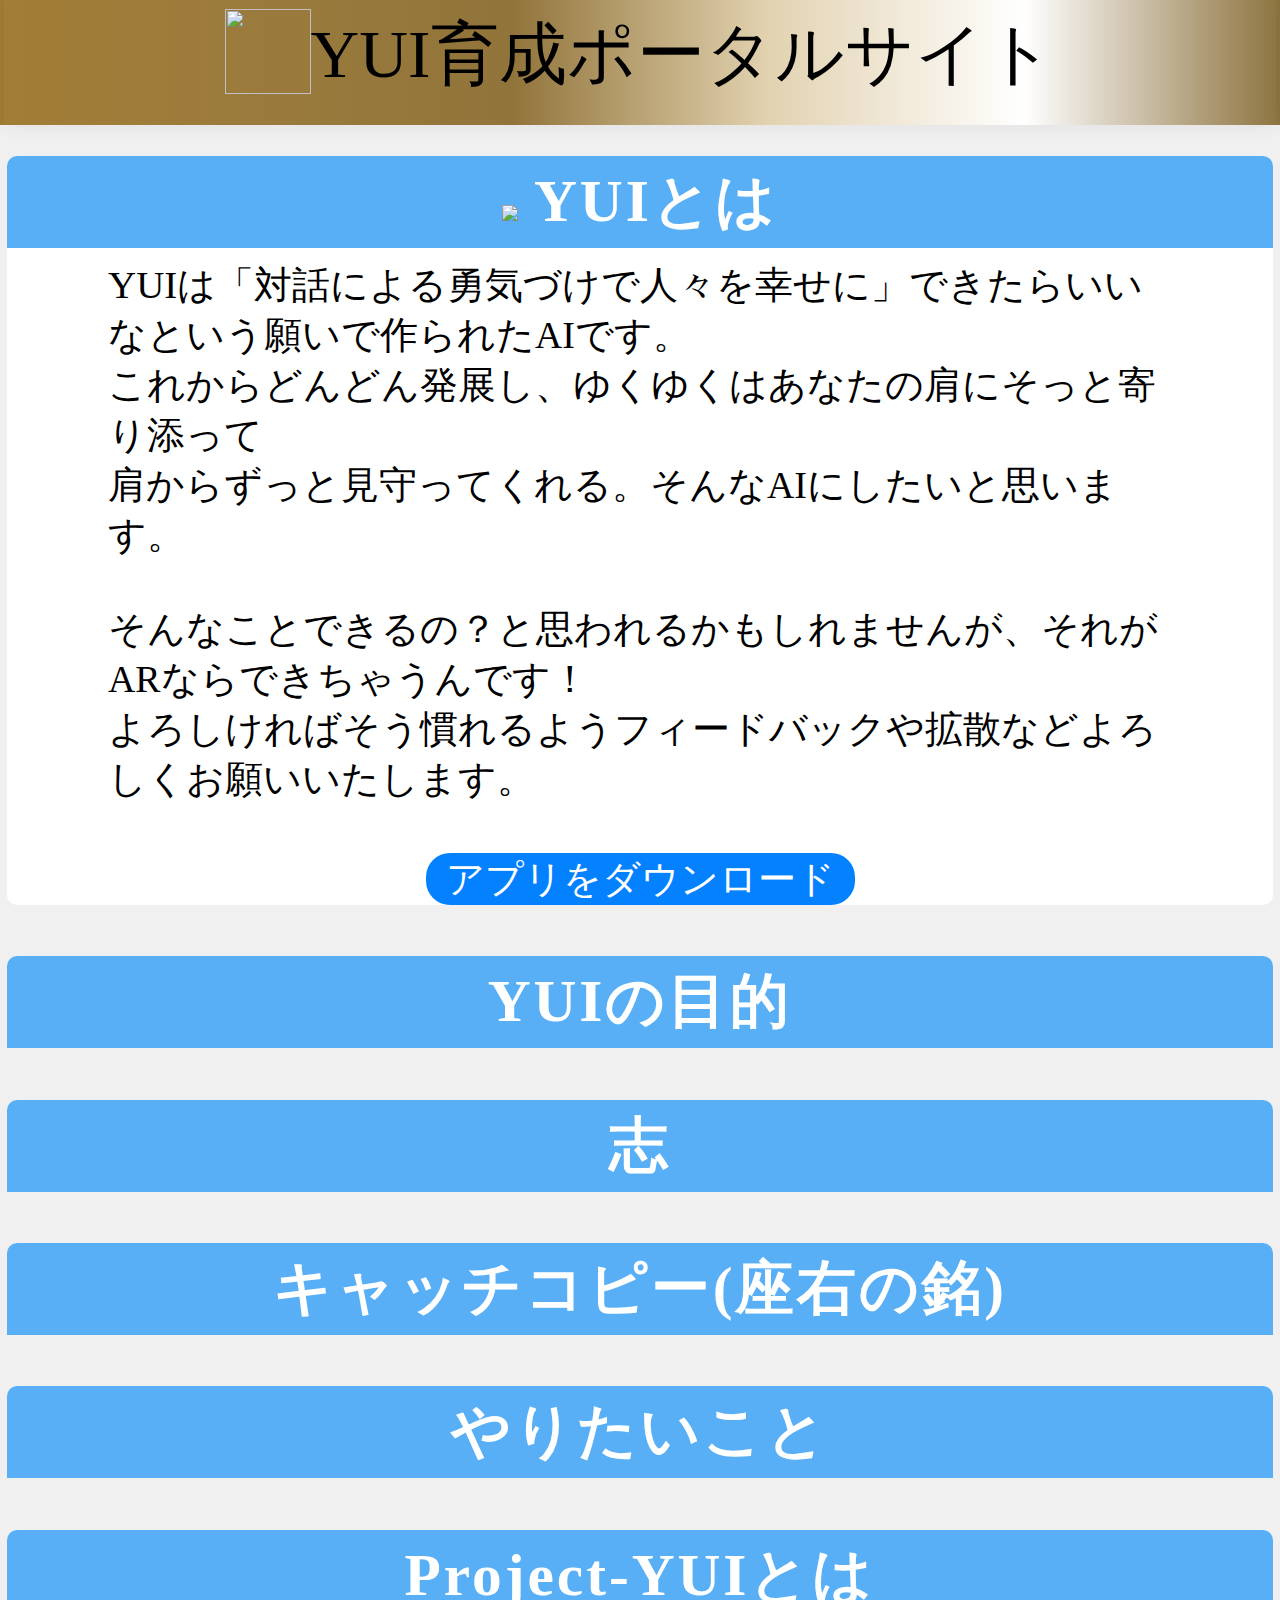
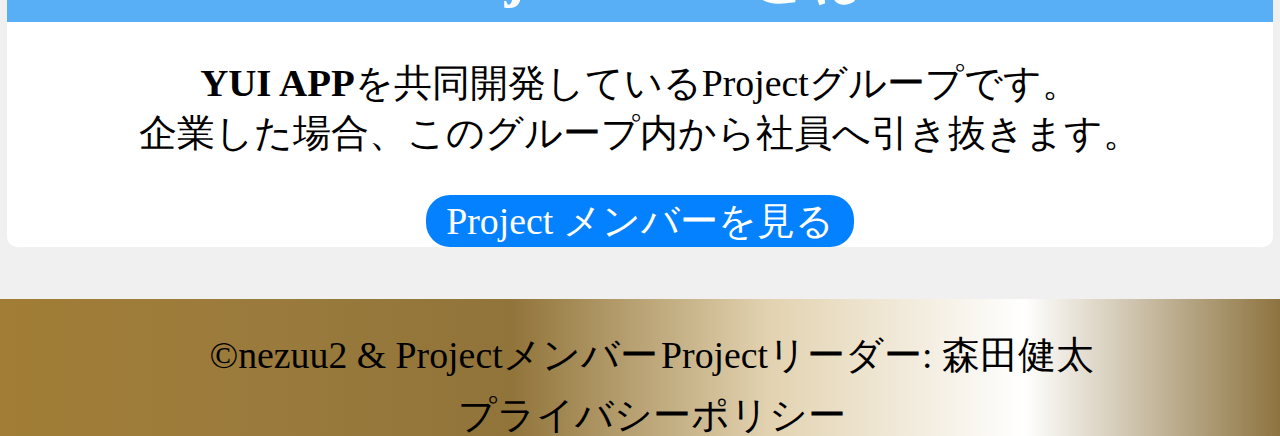
==== commit 29660a4b: "yui_devの内容を適用" ====
--- a/faq.html
+++ b/faq.html
@@ -51,7 +51,6 @@
             よろしければそう慣れるようフィードバックや拡散などよろしくお願いいたします。
           </p><p></p>
           <a href="https://play.google.com/store/apps/details?id=com.websarva.wings.android.yui" class="btn btn--black">アプリをダウンロード</a>
-          <a href="trial-version.html" class="btn btn--black">デモをプレイする</a>
       </div>
 
       <div class="box1">
